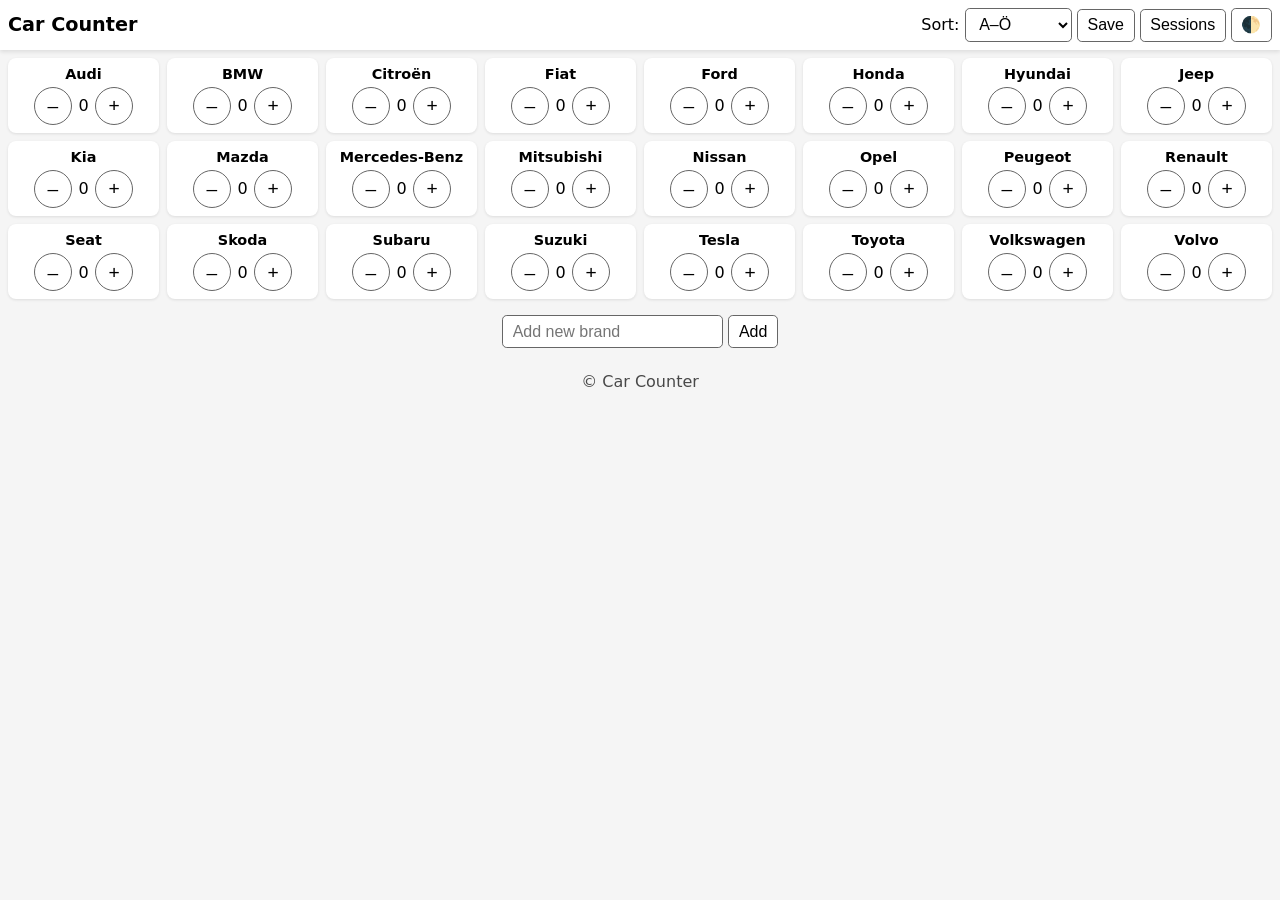
==== projects/car-counter/index.html @ f7b73952 "Add car-counter project" ====
<!DOCTYPE html>
<html lang="en">
<head>
<meta charset="UTF-8" />
<meta name="viewport" content="width=device-width, initial-scale=1.0">
<title>Car Brand Counter</title>
<style>
  :root {
    color-scheme: light dark;
    --bg: #f5f5f5;
    --fg: #000;
    --card-bg: #fff;
    --accent: #4e79a7;
  }
  @media (prefers-color-scheme: dark) {
    :root {
      --bg: #111;
      --fg: #eee;
      --card-bg: #222;
    }
  }
  [data-theme="dark"] {
    --bg: #111;
    --fg: #eee;
    --card-bg: #222;
  }
  [data-theme="light"] {
    --bg: #f5f5f5;
    --fg: #000;
    --card-bg: #fff;
  }
  body {
    font-family: system-ui, sans-serif;
    margin: 0;
    background: var(--bg);
    color: var(--fg);
  }
  header {
    position: sticky; top: 0;
    background: var(--card-bg);
    padding: .5em;
    box-shadow: 0 2px 4px rgba(0,0,0,.1);
    display: flex; flex-wrap: wrap; gap: .5em; align-items: center; justify-content: space-between;
  }
  h1 { margin: 0; font-size: 1.2em; }
  button, select, input {
    font-size: 1em;
    padding: .4em .6em;
    border-radius: .3em;
    border: 1px solid #666;
    background: var(--card-bg);
    color: var(--fg);
  }
  #brand-list {
    display: grid;
    grid-template-columns: repeat(auto-fill, minmax(140px, 1fr));
    gap: .5em;
    padding: .5em;
  }
  .brand {
    background: var(--card-bg);
    border-radius: .5em;
    box-shadow: 0 1px 3px rgba(0,0,0,.1);
    padding: .5em;
    text-align: center;
    display: flex; flex-direction: column; gap: .3em;
  }
  .brand-name { font-weight: bold; font-size: .9em; }
  .controls { display: flex; justify-content: center; align-items: center; gap: .4em; }
  .controls button {
    width: 2em; height: 2em;
    border-radius: 50%;
    font-size: 1.2em;
  }
  #sessions {
    padding: 1em;
  }
  .session {
    background: var(--card-bg); margin-bottom: .5em; border-radius: .5em;
    padding: .5em; box-shadow: 0 1px 3px rgba(0,0,0,.1);
  }
  canvas { width: 100%; max-width: 600px; height: 300px; display: block; margin: 1em auto; }
  footer { padding: 1em; text-align: center; opacity: .7; }
  #newBrandForm {
    padding: 0.5em;
    text-align: center;
  }
</style>
</head>
<body>
<header>
  <h1>Car Counter</h1>
  <div>
    <label>Sort:
      <select id="sortMode">
        <option value="alpha">A–Ö</option>
        <option value="count">By Count</option>
      </select>
    </label>
    <button id="saveBtn">Save</button>
    <button id="viewSessionsBtn">Sessions</button>
    <button id="themeToggle">🌓</button>
  </div>
</header>

<main id="brand-list"></main>

<div id="newBrandForm">
  <input type="text" id="newBrandInput" placeholder="Add new brand" />
  <button id="addBrandBtn">Add</button>
</div>

<div id="sessions" style="display:none;">
  <h2>Saved Sessions</h2>
  <div id="sessionList"></div>
  <canvas id="chartBar"></canvas>
  <canvas id="chartPie"></canvas>
  <div id="sessionText"></div>
  <p><button id="backBtn">Back</button></p>
</div>

<footer>© Car Counter</footer>

<script>
const defaultBrands = [
  "Volvo","Volkswagen","Toyota","BMW","Mercedes-Benz","Audi","Kia","Hyundai","Peugeot","Skoda",
  "Renault","Mazda","Nissan","Ford","Tesla","Seat","Suzuki","Citroën","Opel","Fiat","Subaru",
  "Mitsubishi","Honda","Jeep"
];

function loadBrands() {
  const stored = JSON.parse(localStorage.getItem('brands')||'[]');
  return Array.from(new Set([...defaultBrands, ...stored]));
}

let brands = loadBrands();
let counts = Object.fromEntries(brands.map(b => [b, 0]));
let sortMode = "alpha";

const listEl = document.getElementById('brand-list');
const sortEl = document.getElementById('sortMode');
const saveBtn = document.getElementById('saveBtn');
const viewSessionsBtn = document.getElementById('viewSessionsBtn');
const sessionsEl = document.getElementById('sessions');
const sessionListEl = document.getElementById('sessionList');
const backBtn = document.getElementById('backBtn');
const chartBar = document.getElementById('chartBar');
const chartPie = document.getElementById('chartPie');
const sessionText = document.getElementById('sessionText');
const themeToggle = document.getElementById('themeToggle');
const newBrandInput = document.getElementById('newBrandInput');
const addBrandBtn = document.getElementById('addBrandBtn');

let theme = localStorage.getItem('theme') || (window.matchMedia('(prefers-color-scheme: dark)').matches ? 'dark':'light');
document.body.dataset.theme = theme;

themeToggle.onclick = () => {
  theme = (theme==='light')?'dark':'light';
  document.body.dataset.theme = theme;
  localStorage.setItem('theme', theme);
};

function renderBrands() {
  listEl.innerHTML = "";
  let sorted = [...brands];
  if (sortMode === "count") sorted.sort((a,b)=>counts[b]-counts[a] || a.localeCompare(b));
  else sorted.sort((a,b)=>a.localeCompare(b));

  for (const b of sorted) {
    const div = document.createElement('div');
    div.className = 'brand';
    div.innerHTML = `
      <div class="brand-name">${b}</div>
      <div class="controls">
        <button class="minus">–</button>
        <span class="count">${counts[b] ?? 0}</span>
        <button class="plus">+</button>
      </div>
    `;
    div.querySelector('.minus').onclick = () => { if(counts[b]>0) counts[b]--; renderBrands(); };
    div.querySelector('.plus').onclick = () => { counts[b] = (counts[b]||0)+1; renderBrands(); };
    listEl.appendChild(div);
  }
}

sortEl.onchange = e => { sortMode = e.target.value; renderBrands(); };

saveBtn.onclick = () => {
  const sessions = JSON.parse(localStorage.getItem('sessions')||"[]");
  sessions.push({ date: new Date().toLocaleString(), counts });
  localStorage.setItem('sessions', JSON.stringify(sessions));
  alert('Session saved!');
};

viewSessionsBtn.onclick = showSessions;
backBtn.onclick = () => { 
  sessionsEl.style.display='none';
  listEl.style.display='';
  document.getElementById('newBrandForm').style.display='';
};

addBrandBtn.onclick = () => {
  const name = newBrandInput.value.trim();
  if (!name) return;
  if (!brands.includes(name)) {
    brands.push(name);
    counts[name] = 0;
    const added = JSON.parse(localStorage.getItem('brands')||'[]');
    added.push(name);
    localStorage.setItem('brands', JSON.stringify(added));
    renderBrands();
  }
  newBrandInput.value="";
};

function showSessions(){
  const sessions = JSON.parse(localStorage.getItem('sessions')||"[]");
  listEl.style.display='none';
  document.getElementById('newBrandForm').style.display='none';
  sessionsEl.style.display='';
  sessionListEl.innerHTML="";
  sessionText.innerHTML="";
  [chartBar, chartPie].forEach(c=>c.getContext('2d').clearRect(0,0,c.width,c.height));
  sessions.forEach((s,i)=>{
    const div=document.createElement('div');
    div.className='session';
    div.textContent = `${i+1}. ${s.date}`;
    div.onclick = ()=>showCharts(s);
    sessionListEl.appendChild(div);
  });
}

function showCharts(session){
  const ctxBar = chartBar.getContext('2d');
  const ctxPie = chartPie.getContext('2d');
  const entries = Object.entries(session.counts).filter(([_,v])=>v>0);
  entries.sort((a,b)=>b[1]-a[1]);
  const total = entries.reduce((a,[,v])=>a+v,0);
  const max = Math.max(...entries.map(e=>e[1]),1);
  const w = chartBar.width, h = chartBar.height;

  // --- Bar chart ---
  ctxBar.clearRect(0,0,w,h);
  const barWidth = w/entries.length;
  ctxBar.font="12px sans-serif";
  ctxBar.textAlign="center";
  entries.forEach(([brand,count],i)=>{
    const barHeight = count/max * (h-40);
    ctxBar.fillStyle="var(--accent)";
    ctxBar.fillRect(i*barWidth+4, h-barHeight-20, barWidth-8, barHeight);
    ctxBar.fillStyle="var(--fg)";
    ctxBar.fillText(count, i*barWidth+barWidth/2, h-barHeight-25);
    ctxBar.save();
    ctxBar.translate(i*barWidth+barWidth/2, h-5);
    ctxBar.rotate(-Math.PI/4);
    ctxBar.fillText(brand, 0, 0);
    ctxBar.restore();
  });

  // --- Pie chart ---
  ctxPie.clearRect(0,0,chartPie.width,chartPie.height);
  const cx = chartPie.width/2, cy = chartPie.height/2;
  const radius = Math.min(cx,cy)-20;
  let start = 0;
  entries.forEach(([brand,count],i)=>{
    const angle = (count/total)*2*Math.PI;
    const hue = (i*45)%360;
    ctxPie.beginPath();
    ctxPie.moveTo(cx,cy);
    ctxPie.fillStyle = `hsl(${hue},60%,55%)`;
    ctxPie.arc(cx,cy,radius,start,start+angle);
    ctxPie.fill();
    const mid = start+angle/2;
    const labelX = cx + Math.cos(mid)*radius*0.7;
    const labelY = cy + Math.sin(mid)*radius*0.7;
    ctxPie.fillStyle=theme==='dark'?'#fff':'#000';
    ctxPie.textAlign="center";
    ctxPie.font="12px sans-serif";
    ctxPie.fillText(((count/total)*100).toFixed(1)+"%", labelX, labelY);
    start += angle;
  });

  // --- Text summary ---
  const html = entries.map(([b,c])=>`${b}: ${c} (${(c/total*100).toFixed(1)}%)`).join("<br>");
  sessionText.innerHTML = `<h3>${session.date}</h3>${html}`;
}

renderBrands();
</script>
</body>
</html>
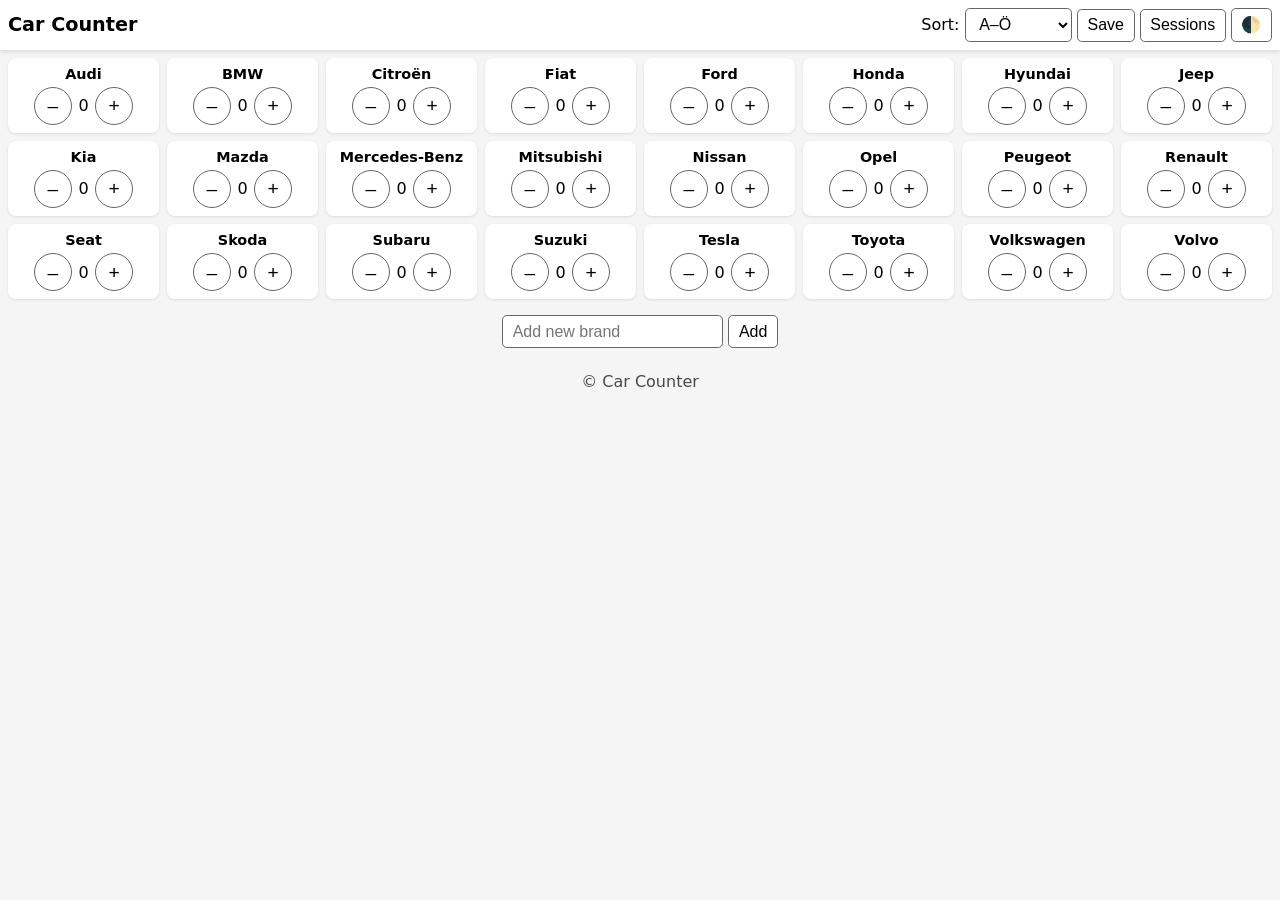
==== commit a08a9634: "Attempt adding haptic feedback" ====
--- a/projects/car-counter/index.html
+++ b/projects/car-counter/index.html
@@ -177,8 +177,16 @@
         <button class="plus">+</button>
       </div>
     `;
-    div.querySelector('.minus').onclick = () => { if(counts[b]>0) counts[b]--; renderBrands(); };
-    div.querySelector('.plus').onclick = () => { counts[b] = (counts[b]||0)+1; renderBrands(); };
+    div.querySelector('.minus').onclick = () => {
+        if (counts[b] > 0) counts[b]--;
+        if (navigator.vibrate) navigator.vibrate(10);
+        renderBrands();
+    };
+    div.querySelector('.plus').onclick = () => {
+        counts[b] = (counts[b] || 0) + 1;
+        if (navigator.vibrate) navigator.vibrate(10);
+        renderBrands();
+    };
     listEl.appendChild(div);
   }
 }
